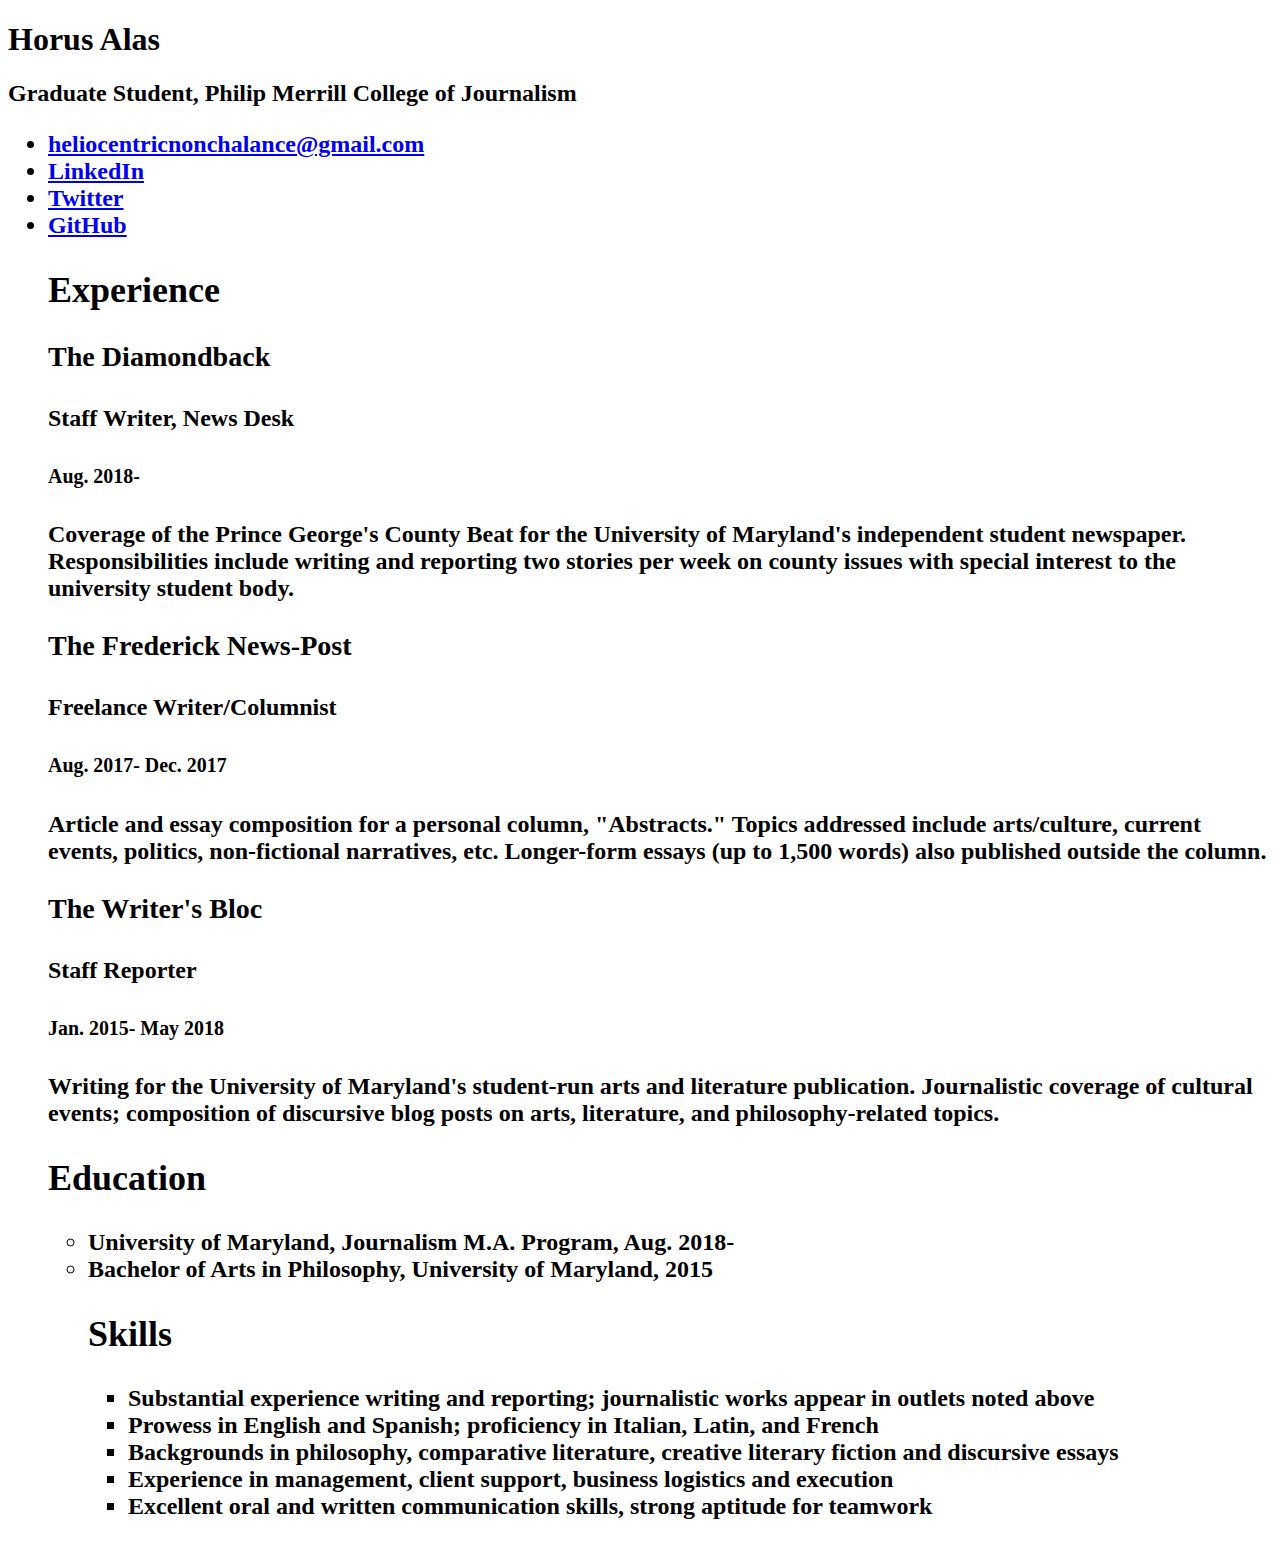
==== index.html @ 7c23b827 "Resume Work" ====
<!doctype html>

<html lang="en">
<head>
  <title>Horus Alas Resume</title>
</head>

<body>

<h1><strong>Horus Alas</strong></h1>

<h2>Graduate Student, Philip Merrill College of Journalism<h2>

<ul><li> <a href=Mailto:"heliocentricnonchalance@gmail.com">heliocentricnonchalance@gmail.com</a>
<li><a href="https://www.linkedin.com/in/heliocentricnonchalance/">LinkedIn</a>
<li><a href="http://www.twitter.com/elosodelsol/">Twitter</a>
<li><a href="https://github.com/halas92">GitHub</a>

<h2>Experience</h2>
<h3>The Diamondback</h3>
<h4>Staff Writer, News Desk</h4>
<h5>Aug. 2018-</h5>
<p>Coverage of the Prince George's County Beat for the University of Maryland's independent student newspaper. Responsibilities include writing and reporting two stories per week on county issues with special interest to the university student body.</p>
<h3>The Frederick News-Post</h3>
<h4>Freelance Writer/Columnist</h4>
<h5>Aug. 2017- Dec. 2017</h5>
<p>Article and essay composition for a personal column, "Abstracts." Topics addressed include arts/culture, current events, politics, non-fictional narratives, etc. Longer-form essays (up to 1,500 words) also published outside the column.</p>
<h3>The Writer's Bloc</h3>
<h4>Staff Reporter</h4>
<h5>Jan. 2015- May 2018</h5>
<p>Writing for the University of Maryland's student-run arts and literature publication. Journalistic coverage of cultural events; composition of discursive blog posts on arts, literature, and philosophy-related topics.</p>
<h2>Education</h2>
<ul><li>University of Maryland, Journalism M.A. Program, Aug. 2018-
<li>Bachelor of Arts in Philosophy, University of Maryland, 2015

<h2>Skills</h2>
<ul><li>Substantial experience writing and reporting; journalistic works appear in outlets noted above
<li>Prowess in English and Spanish; proficiency in Italian, Latin, and French
<li>Backgrounds in philosophy, comparative literature, creative literary fiction and discursive essays
<li>Experience in management, client support, business logistics and execution
<li>Excellent oral and written communication skills, strong aptitude for teamwork





</body>

</html>
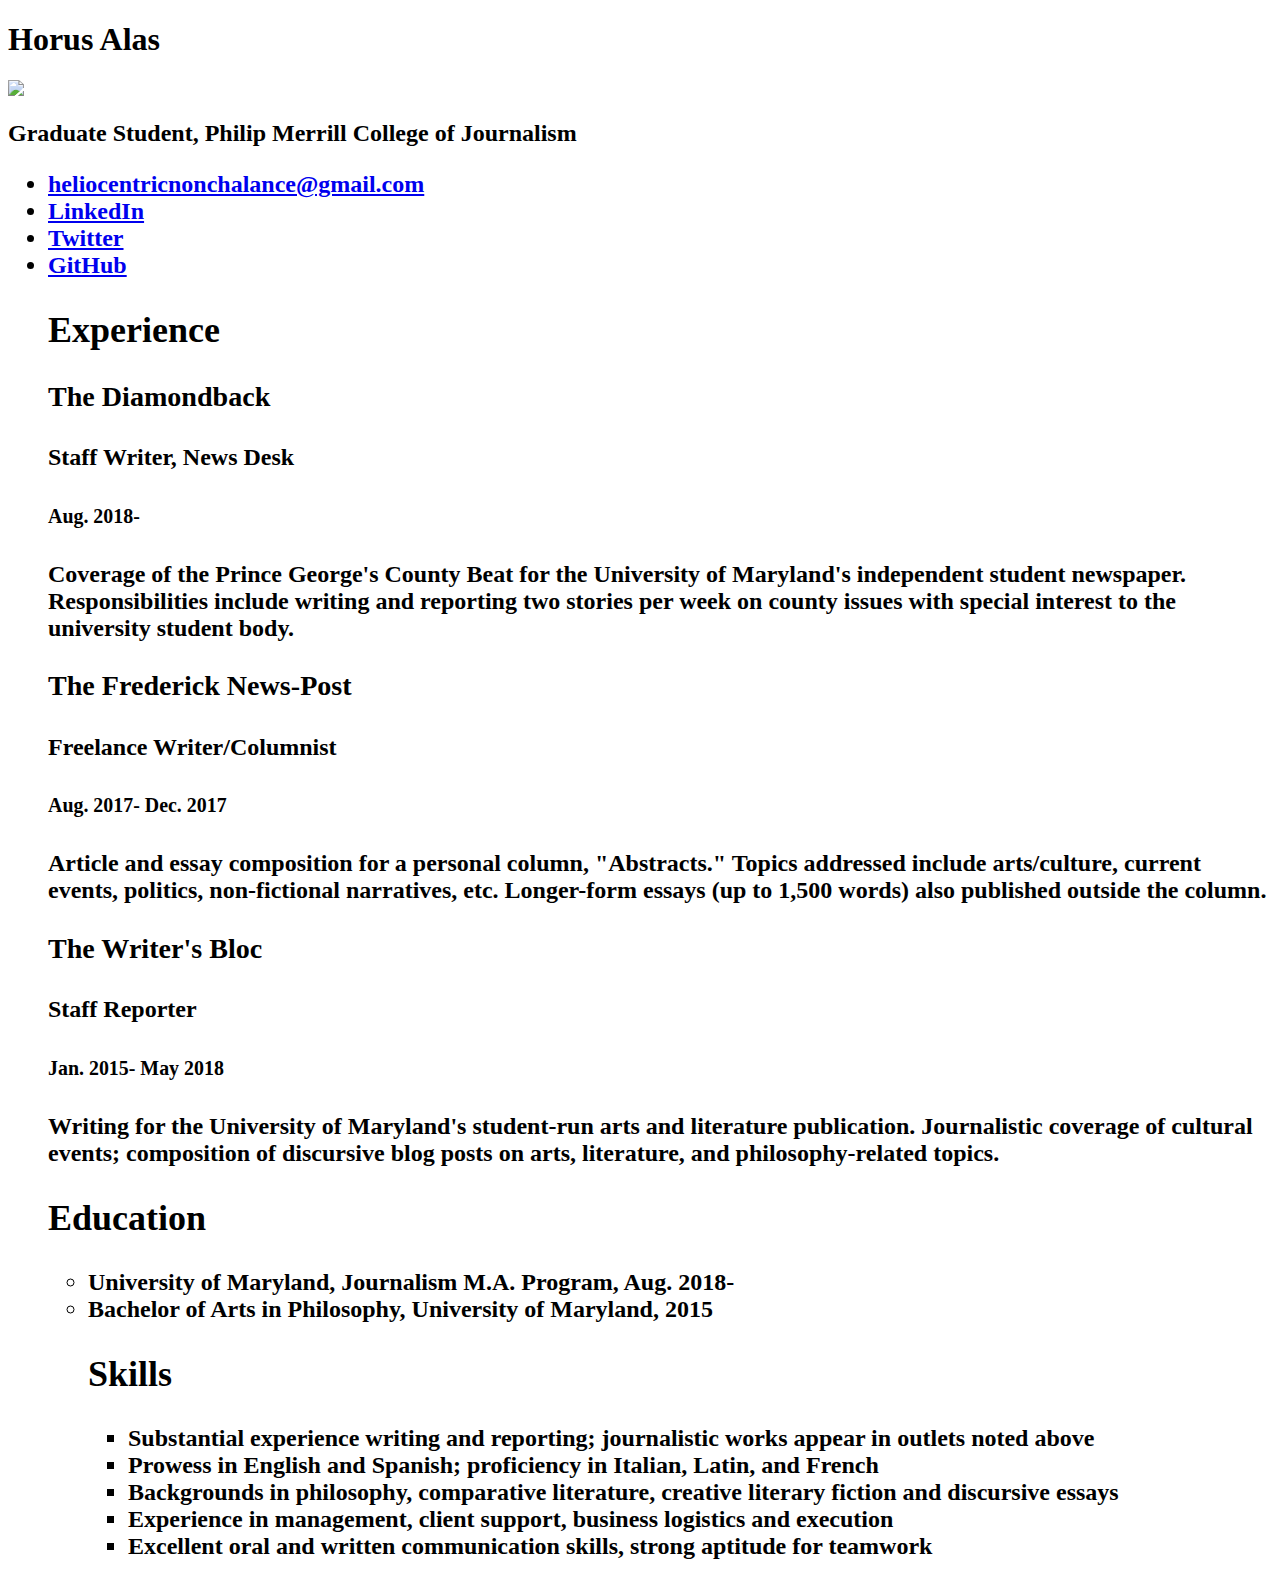
==== commit 04da457e: "Resume" ====
--- a/index.html
+++ b/index.html
@@ -8,7 +8,7 @@
 <body>
 
 <h1><strong>Horus Alas</strong></h1>
-
+<img src="https://github.com/halas92/Horus-Alas-Jour652/blob/master/0015.jpeg"></img>
 <h2>Graduate Student, Philip Merrill College of Journalism<h2>
 
 <ul><li> <a href=Mailto:"heliocentricnonchalance@gmail.com">heliocentricnonchalance@gmail.com</a>
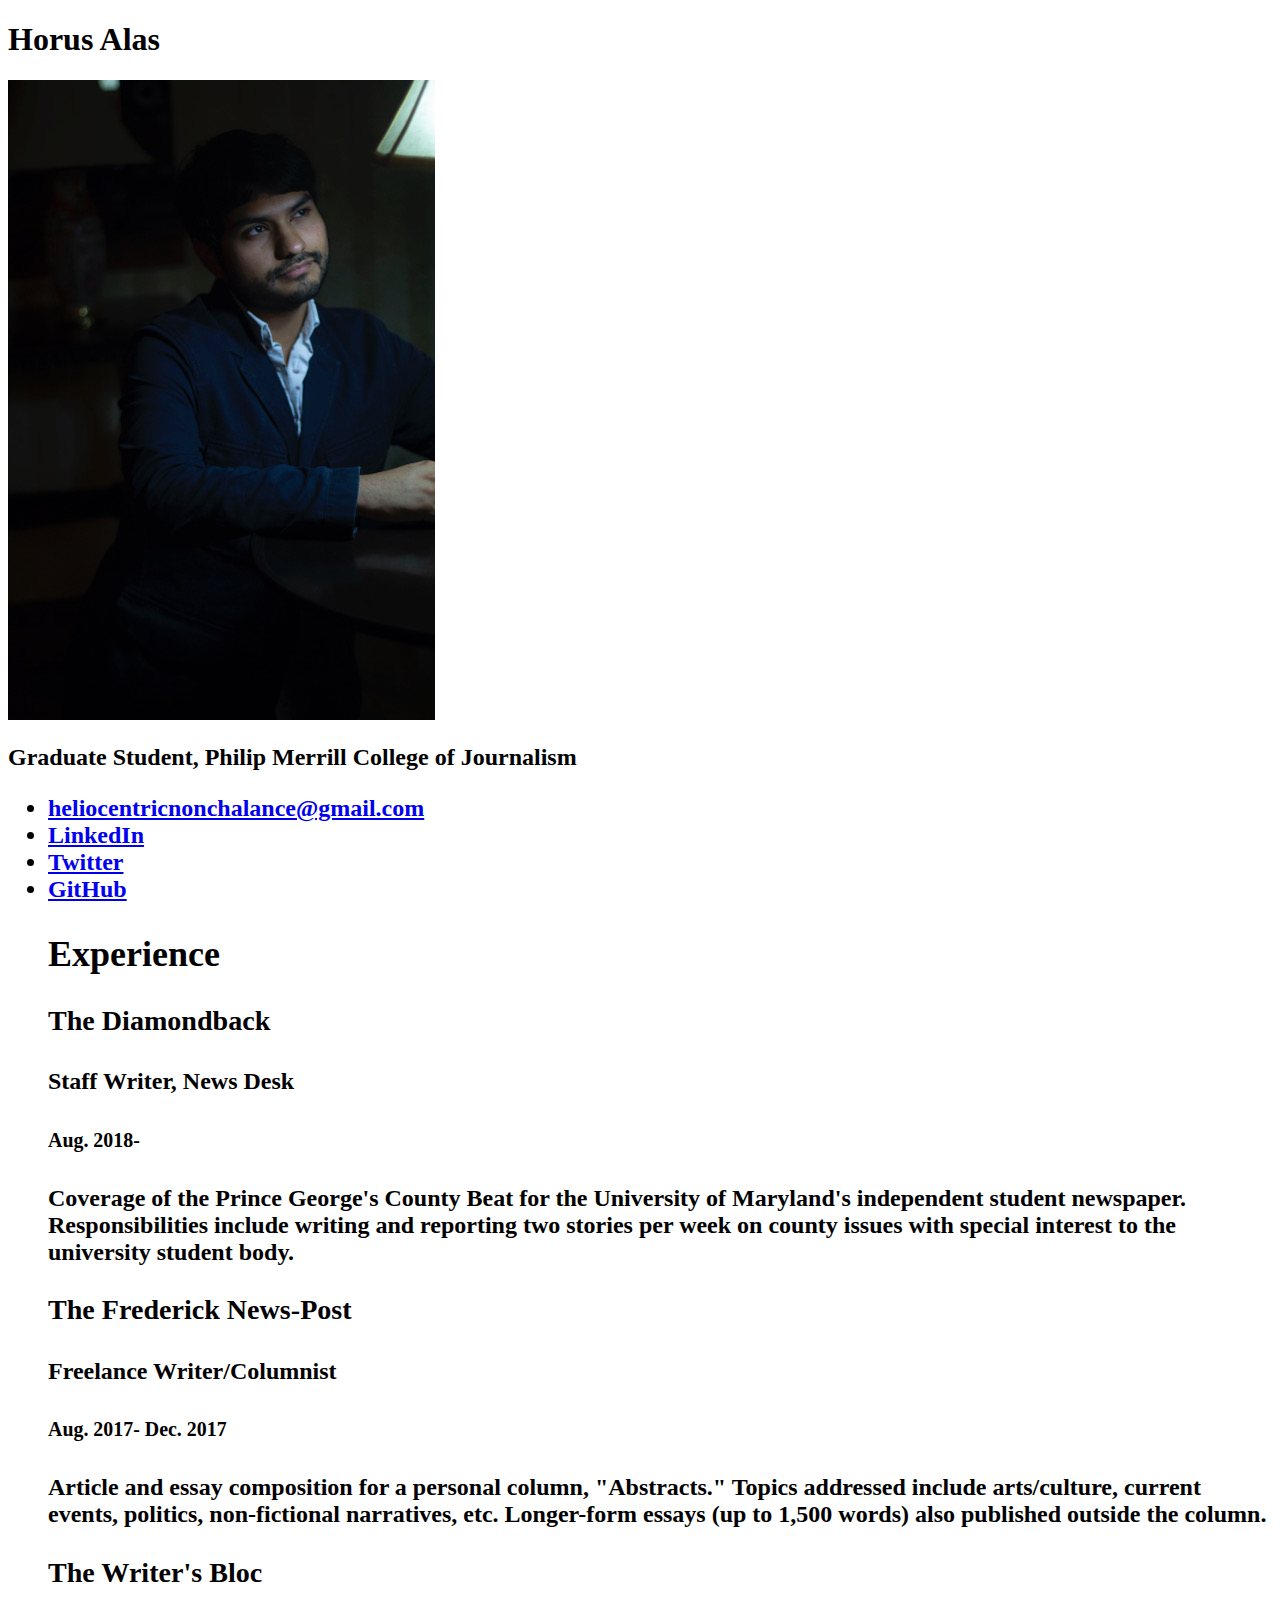
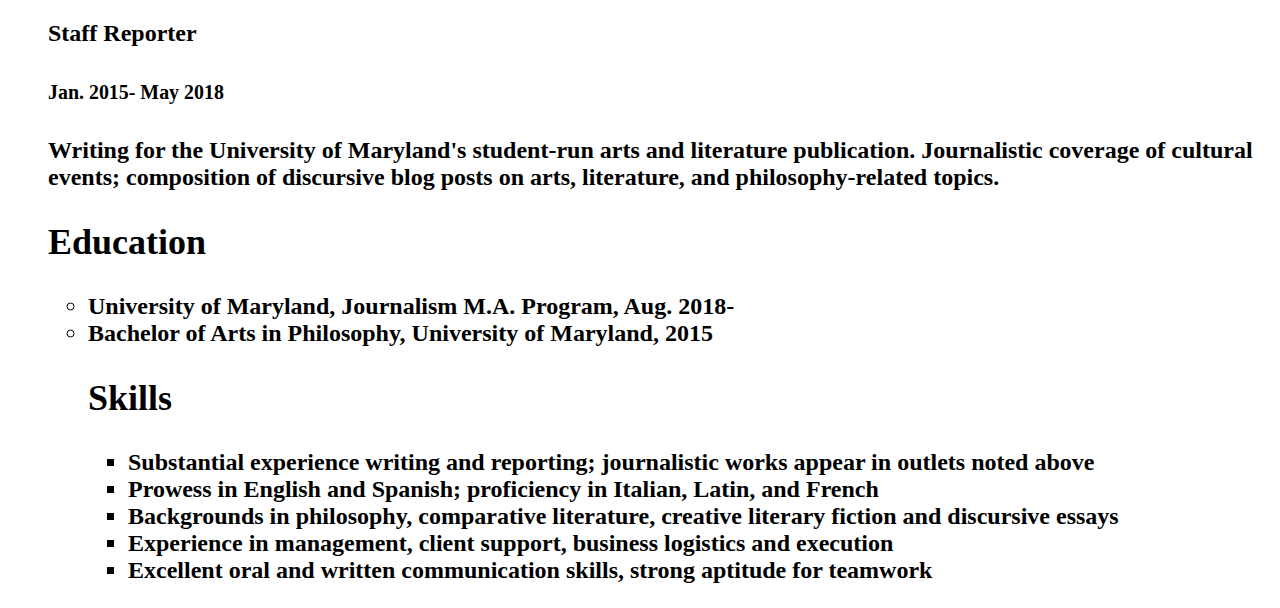
==== commit 3bff99aa: "Change Picture" ====
--- a/index.html
+++ b/index.html
@@ -8,7 +8,7 @@
 <body>
 
 <h1><strong>Horus Alas</strong></h1>
-<img src="https://github.com/halas92/Horus-Alas-Jour652/blob/master/0015.jpeg"></img>
+<img src="0015.jpeg" />
 <h2>Graduate Student, Philip Merrill College of Journalism<h2>
 
 <ul><li> <a href=Mailto:"heliocentricnonchalance@gmail.com">heliocentricnonchalance@gmail.com</a>
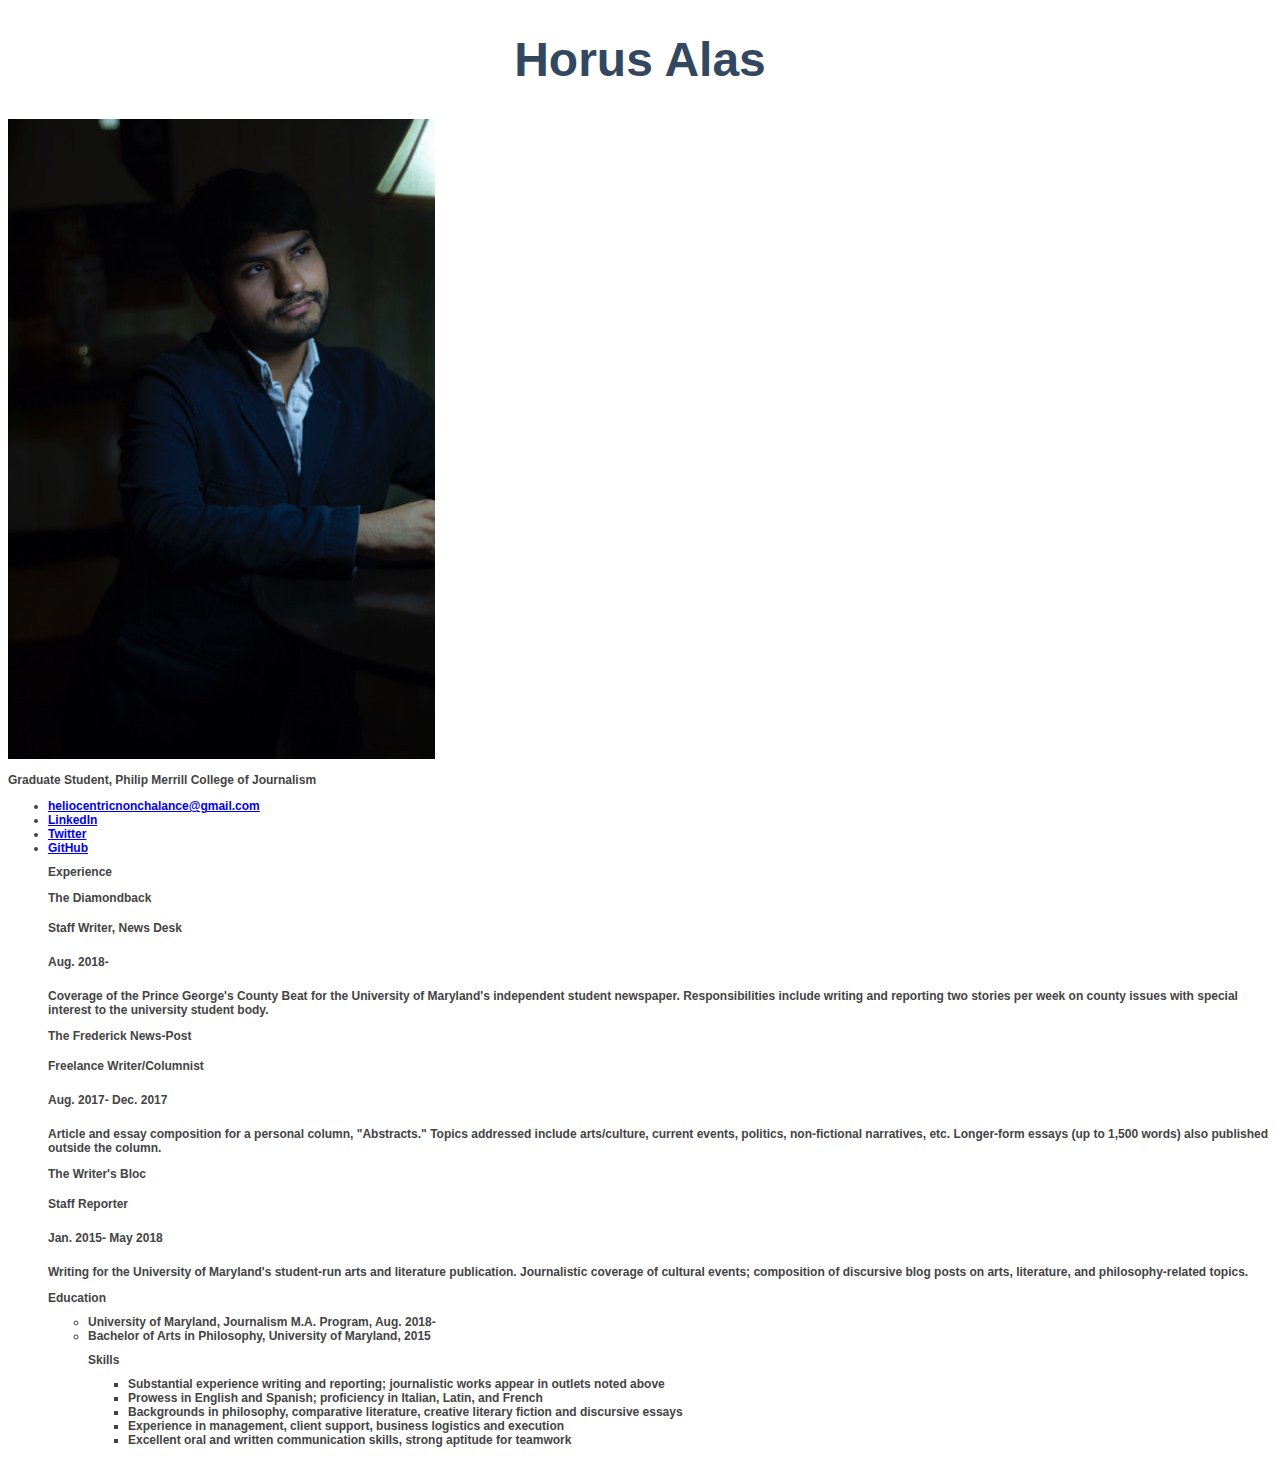
==== commit d2b86f24: "Added CSS Stylesheet" ====
--- a/index.html
+++ b/index.html
@@ -3,6 +3,7 @@
 <html lang="en">
 <head>
   <title>Horus Alas Resume</title>
+  <link rel="stylesheet" type="text/css" href="style.css"
 </head>
 
 <body>
--- a/style.css
+++ b/style.css
@@ -0,0 +1,27 @@
+p {
+  font-size: 12px;
+  font-family: open serif, arial, sans-serif;
+  font-weight: bold;
+  color: #444;
+}
+
+h1, h2, h3, h4, h5 {
+  font-size: 12px;
+font-family: open serif, arial, sans-serif;
+font-weight: bold;
+color: #444;
+}
+
+ul, li {
+  font-size: 12px;
+font-family: open serif, arial, sans-serif;
+font-weight: bold;
+color: #444;
+}
+
+h1 {
+  font-size: 3em;
+  color: #33485e;
+  font-variant-caps: titling-caps;
+  text-align: center;
+}
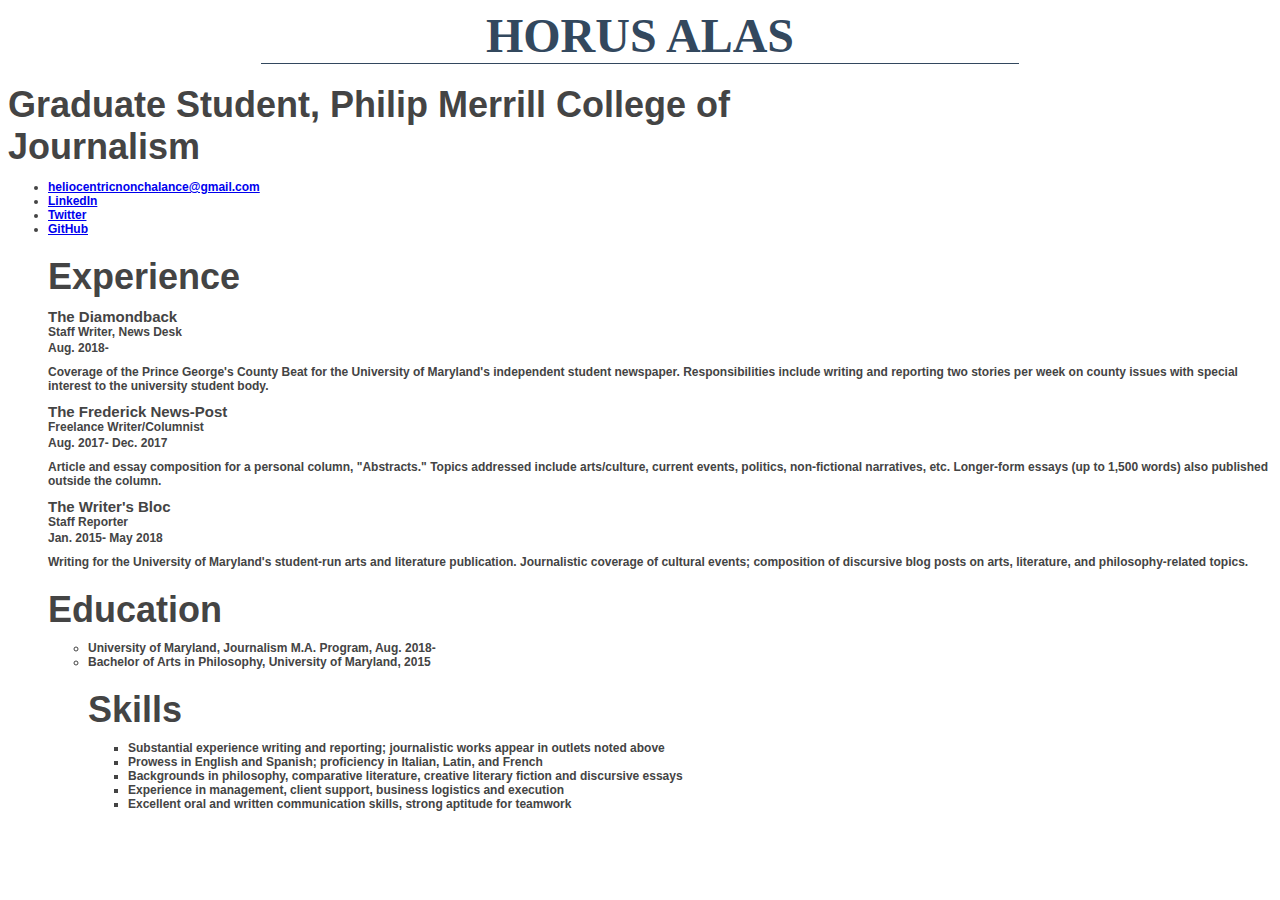
==== commit 20651ad9: "Add Bootstrap file" ====
--- a/index.html
+++ b/index.html
@@ -8,33 +8,34 @@
 
 <body>
 
-<h1><strong>Horus Alas</strong></h1>
-<img src="0015.jpeg" />
-<h2>Graduate Student, Philip Merrill College of Journalism<h2>
+<div id="container">
+<div id=name><strong>Horus Alas</strong></div>
+
+<div id=sectionheader>Graduate Student, Philip Merrill College of Journalism</div>
 
 <ul><li> <a href=Mailto:"heliocentricnonchalance@gmail.com">heliocentricnonchalance@gmail.com</a>
 <li><a href="https://www.linkedin.com/in/heliocentricnonchalance/">LinkedIn</a>
 <li><a href="http://www.twitter.com/elosodelsol/">Twitter</a>
 <li><a href="https://github.com/halas92">GitHub</a>
 
-<h2>Experience</h2>
-<h3>The Diamondback</h3>
-<h4>Staff Writer, News Desk</h4>
-<h5>Aug. 2018-</h5>
-<p>Coverage of the Prince George's County Beat for the University of Maryland's independent student newspaper. Responsibilities include writing and reporting two stories per week on county issues with special interest to the university student body.</p>
-<h3>The Frederick News-Post</h3>
-<h4>Freelance Writer/Columnist</h4>
-<h5>Aug. 2017- Dec. 2017</h5>
-<p>Article and essay composition for a personal column, "Abstracts." Topics addressed include arts/culture, current events, politics, non-fictional narratives, etc. Longer-form essays (up to 1,500 words) also published outside the column.</p>
-<h3>The Writer's Bloc</h3>
-<h4>Staff Reporter</h4>
-<h5>Jan. 2015- May 2018</h5>
-<p>Writing for the University of Maryland's student-run arts and literature publication. Journalistic coverage of cultural events; composition of discursive blog posts on arts, literature, and philosophy-related topics.</p>
-<h2>Education</h2>
+<div id=sectionheader>Experience</div>
+<div id=organization>The Diamondback</div>
+<div id=jobtitle>Staff Writer, News Desk</div>
+<div id= date>Aug. 2018-</div>
+<p id=description>Coverage of the Prince George's County Beat for the University of Maryland's independent student newspaper. Responsibilities include writing and reporting two stories per week on county issues with special interest to the university student body.</p>
+<div id=organization>The Frederick News-Post</div>
+<div id=jobtitle>Freelance Writer/Columnist</div>
+<div id= date>Aug. 2017- Dec. 2017</div>
+<p id=description>Article and essay composition for a personal column, "Abstracts." Topics addressed include arts/culture, current events, politics, non-fictional narratives, etc. Longer-form essays (up to 1,500 words) also published outside the column.</p>
+<div id=organization>The Writer's Bloc</div>
+<div id=jobtitle>Staff Reporter</div>
+<div id=date>Jan. 2015- May 2018</div>
+<p id=description>Writing for the University of Maryland's student-run arts and literature publication. Journalistic coverage of cultural events; composition of discursive blog posts on arts, literature, and philosophy-related topics.</p>
+<div id=sectionheader>Education</div>
 <ul><li>University of Maryland, Journalism M.A. Program, Aug. 2018-
 <li>Bachelor of Arts in Philosophy, University of Maryland, 2015
 
-<h2>Skills</h2>
+<div id=sectionheader>Skills</div>
 <ul><li>Substantial experience writing and reporting; journalistic works appear in outlets noted above
 <li>Prowess in English and Spanish; proficiency in Italian, Latin, and French
 <li>Backgrounds in philosophy, comparative literature, creative literary fiction and discursive essays
@@ -46,5 +47,6 @@
 
 
 </body>
+</div>
 
 </html>
--- a/style.css
+++ b/style.css
@@ -1,15 +1,9 @@
-p {
+#description {
   font-size: 12px;
   font-family: open serif, arial, sans-serif;
   font-weight: bold;
   color: #444;
-}
-
-h1, h2, h3, h4, h5 {
-  font-size: 12px;
-font-family: open serif, arial, sans-serif;
-font-weight: bold;
-color: #444;
+  margin-top: 10px; margin-bottom: 10px; margin-left: 0px; margin-right: 0px;
 }
 
 ul, li {
@@ -19,9 +13,48 @@
 color: #444;
 }
 
-h1 {
+#name {
   font-size: 3em;
   color: #33485e;
-  font-variant-caps: titling-caps;
-  text-align: center;
+  text-transform: uppercase;
+  text-align:center;
+  border-bottom: 1px solid #33485e;
+  width: 60%;
+  min-width: 300px;
+  margin: 0 auto;
 }
+
+#sectionheader {
+  margin-bottom: 10px;
+  margin-top: 20px;
+  margin-left: 0px;
+  margin-right: 0px;
+  width: 70%;
+  min-width: 300px;
+  font-size: 36px;
+font-family: 'Open Sans', arial, sans-serif;
+font-weight: bold;
+color: #444;
+}
+
+#jobtitle {
+  font-size: 12px;
+font-family: open serif, arial, sans-serif;
+font-weight: bold;
+color: #444;
+}
+
+#organization {
+  font-size: 1.25em;
+font-family: open serif, arial, sans-serif;
+font-weight: bold;
+color: #444;
+}
+
+#date {
+  font-size: 12px;
+font-family: open serif, arial, sans-serif;
+font-weight: bold;
+color: #444;
+margin-top: 2px; margin-bottom: 0px; margin-left: 0px; margin-right: 0px;
+}
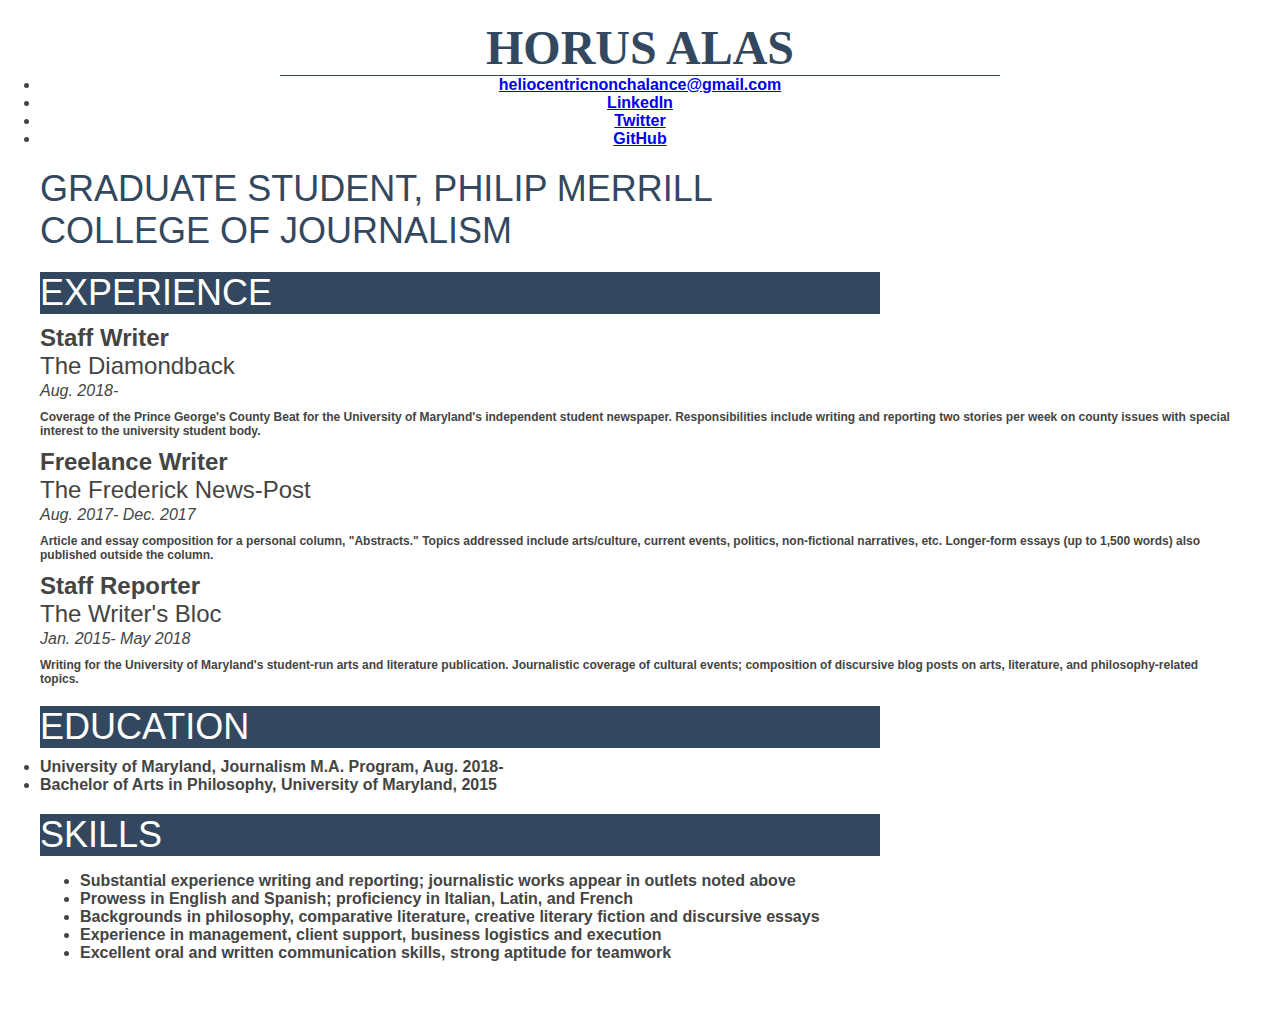
==== commit fa77c954: "CSS mods." ====
--- a/index.html
+++ b/index.html
@@ -8,32 +8,32 @@
 
 <body>
 
-<div id="container">
-<div id=name><strong>Horus Alas</strong></div>
+<div id=container>
+<div id=name><div id=title>Horus Alas</div></div>
 
-<div id=sectionheader>Graduate Student, Philip Merrill College of Journalism</div>
-
-<ul><li> <a href=Mailto:"heliocentricnonchalance@gmail.com">heliocentricnonchalance@gmail.com</a>
+<div id=menu><li> <a href=Mailto:"heliocentricnonchalance@gmail.com">heliocentricnonchalance@gmail.com</a>
 <li><a href="https://www.linkedin.com/in/heliocentricnonchalance/">LinkedIn</a>
 <li><a href="http://www.twitter.com/elosodelsol/">Twitter</a>
-<li><a href="https://github.com/halas92">GitHub</a>
+<li><a href="https://github.com/halas92">GitHub</a></div>
+
+<div id=occupation>Graduate Student, Philip Merrill College of Journalism</div>
 
 <div id=sectionheader>Experience</div>
+<div id=jobtitle>Staff Writer</div>
 <div id=organization>The Diamondback</div>
-<div id=jobtitle>Staff Writer, News Desk</div>
 <div id= date>Aug. 2018-</div>
 <p id=description>Coverage of the Prince George's County Beat for the University of Maryland's independent student newspaper. Responsibilities include writing and reporting two stories per week on county issues with special interest to the university student body.</p>
+<div id=jobtitle>Freelance Writer</div>
 <div id=organization>The Frederick News-Post</div>
-<div id=jobtitle>Freelance Writer/Columnist</div>
 <div id= date>Aug. 2017- Dec. 2017</div>
 <p id=description>Article and essay composition for a personal column, "Abstracts." Topics addressed include arts/culture, current events, politics, non-fictional narratives, etc. Longer-form essays (up to 1,500 words) also published outside the column.</p>
+<div id=jobtitle>Staff Reporter</div>
 <div id=organization>The Writer's Bloc</div>
-<div id=jobtitle>Staff Reporter</div>
 <div id=date>Jan. 2015- May 2018</div>
 <p id=description>Writing for the University of Maryland's student-run arts and literature publication. Journalistic coverage of cultural events; composition of discursive blog posts on arts, literature, and philosophy-related topics.</p>
 <div id=sectionheader>Education</div>
-<ul><li>University of Maryland, Journalism M.A. Program, Aug. 2018-
-<li>Bachelor of Arts in Philosophy, University of Maryland, 2015
+<div id=degrees><li>University of Maryland, Journalism M.A. Program, Aug. 2018-
+<li>Bachelor of Arts in Philosophy, University of Maryland, 2015</div>
 
 <div id=sectionheader>Skills</div>
 <ul><li>Substantial experience writing and reporting; journalistic works appear in outlets noted above
@@ -45,8 +45,8 @@
 
 
 
+</div>
+</body>
 
-</body>
-</div>
 
 </html>
--- a/style.css
+++ b/style.css
@@ -1,3 +1,10 @@
+#container {
+  width: 100%;
+  max-width: 1200px;
+  margin: 0 auto;
+  padding-bottom: 50px;
+}
+
 #description {
   font-size: 12px;
   font-family: open serif, arial, sans-serif;
@@ -6,11 +13,14 @@
   margin-top: 10px; margin-bottom: 10px; margin-left: 0px; margin-right: 0px;
 }
 
-ul, li {
-  font-size: 12px;
+#menu {
+  font-size: 1em;
 font-family: open serif, arial, sans-serif;
 font-weight: bold;
 color: #444;
+margin-top: 0px; margin-bottom: 0px; margin-left: 0px; margin-right: 0px;
+text-align: center;
+display: inline;
 }
 
 #name {
@@ -34,27 +44,65 @@
   font-size: 36px;
 font-family: 'Open Sans', arial, sans-serif;
 font-weight: bold;
+color: #FFFFFF;
+background-color: #33485e;
+font-weight: 400;
+text-transform: uppercase;
+}
+
+#jobtitle {
+  font-size: 1.5em;
+font-family: open serif, arial, sans-serif;
+font-weight: 600;
 color: #444;
 }
 
-#jobtitle {
-  font-size: 12px;
+#organization {
+  font-size: 1.5em;
+font-family: open serif, arial, sans-serif;
+font-weight: 400;
+color: #444;
+}
+
+#date {
+  font-size: 1em;
+font-family: open serif, arial, sans-serif;
+font-weight: 400;
+color: #444;
+margin-top: 2px; margin-bottom: 0px; margin-left: 0px; margin-right: 0px;
+font-style: italic;
+}
+
+#degrees {font-size: 1em;
+font-family: open serif, arial, sans-serif;
+font-weight: bold;
+color: #444;
+margin-top: 5px; margin-bottom: 0px; margin-left: 0px; margin-right: 0px;
+}
+
+#title {
+  font-weight: 600;
+  text-align: center;
+  margin-top: 20px; margin-bottom: 0px; margin-left: 0px; margin-right: 0px;
+}
+
+ul, li {font-size: 1em;
 font-family: open serif, arial, sans-serif;
 font-weight: bold;
 color: #444;
 }
 
-#organization {
-  font-size: 1.25em;
-font-family: open serif, arial, sans-serif;
+#occupation {
+  margin-bottom: 10px;
+  margin-top: 20px;
+  margin-left: 0px;
+  margin-right: 0px;
+  width: 70%;
+  min-width: 300px;
+  font-size: 36px;
+font-family: 'Open Sans', arial, sans-serif;
 font-weight: bold;
-color: #444;
+color: #33485e;
+font-weight: 400;
+text-transform: uppercase;
 }
-
-#date {
-  font-size: 12px;
-font-family: open serif, arial, sans-serif;
-font-weight: bold;
-color: #444;
-margin-top: 2px; margin-bottom: 0px; margin-left: 0px; margin-right: 0px;
-}
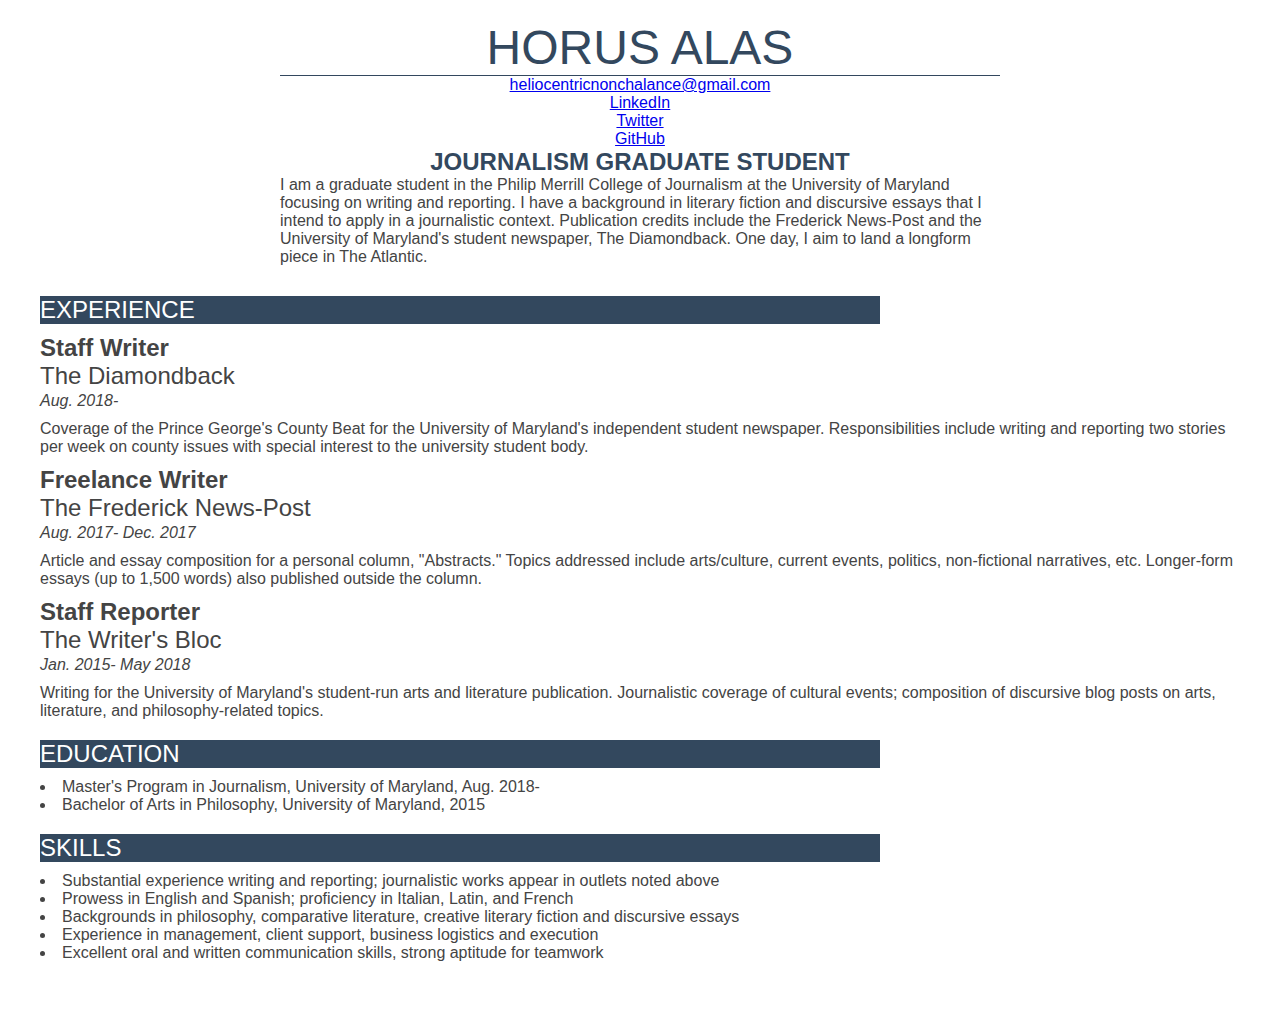
==== commit f7474c35: "Updated HTML and CSS docs." ====
--- a/index.html
+++ b/index.html
@@ -16,7 +16,9 @@
 <li><a href="http://www.twitter.com/elosodelsol/">Twitter</a>
 <li><a href="https://github.com/halas92">GitHub</a></div>
 
-<div id=occupation>Graduate Student, Philip Merrill College of Journalism</div>
+<div id=occupation>Journalism Graduate Student</div>
+<p id=top>I am a graduate student in the Philip Merrill College of Journalism at the University of Maryland focusing on writing and reporting. I have a background in literary fiction and discursive essays that I intend to apply in a journalistic context.
+Publication credits include the Frederick News-Post and the University of Maryland's student newspaper, The Diamondback. One day, I aim to land a longform piece in The Atlantic.</p>
 
 <div id=sectionheader>Experience</div>
 <div id=jobtitle>Staff Writer</div>
@@ -32,15 +34,15 @@
 <div id=date>Jan. 2015- May 2018</div>
 <p id=description>Writing for the University of Maryland's student-run arts and literature publication. Journalistic coverage of cultural events; composition of discursive blog posts on arts, literature, and philosophy-related topics.</p>
 <div id=sectionheader>Education</div>
-<div id=degrees><li>University of Maryland, Journalism M.A. Program, Aug. 2018-
+<div id=degrees><li>Master's Program in Journalism, University of Maryland, Aug. 2018-
 <li>Bachelor of Arts in Philosophy, University of Maryland, 2015</div>
 
 <div id=sectionheader>Skills</div>
-<ul><li>Substantial experience writing and reporting; journalistic works appear in outlets noted above
+<div id=coolshit><li>Substantial experience writing and reporting; journalistic works appear in outlets noted above
 <li>Prowess in English and Spanish; proficiency in Italian, Latin, and French
 <li>Backgrounds in philosophy, comparative literature, creative literary fiction and discursive essays
 <li>Experience in management, client support, business logistics and execution
-<li>Excellent oral and written communication skills, strong aptitude for teamwork
+<li>Excellent oral and written communication skills, strong aptitude for teamwork</div>
 
 
 
--- a/style.css
+++ b/style.css
@@ -6,20 +6,21 @@
 }
 
 #description {
-  font-size: 12px;
-  font-family: open serif, arial, sans-serif;
-  font-weight: bold;
+  font-size: 1em;
+  font-family: 'Open Sans', arial, sans-serif;
+  font-weight: 400;
   color: #444;
   margin-top: 10px; margin-bottom: 10px; margin-left: 0px; margin-right: 0px;
 }
 
 #menu {
   font-size: 1em;
-font-family: open serif, arial, sans-serif;
-font-weight: bold;
+font-family: 'Open Sans', arial, sans-serif;
+font-weight: 400;
 color: #444;
 margin-top: 0px; margin-bottom: 0px; margin-left: 0px; margin-right: 0px;
 text-align: center;
+list-style-type: none;
 display: inline;
 }
 
@@ -27,8 +28,9 @@
   font-size: 3em;
   color: #33485e;
   text-transform: uppercase;
-  text-align:center;
+  text-align: center;
   border-bottom: 1px solid #33485e;
+  font-weight:400;
   width: 60%;
   min-width: 300px;
   margin: 0 auto;
@@ -41,9 +43,8 @@
   margin-right: 0px;
   width: 70%;
   min-width: 300px;
-  font-size: 36px;
+  font-size: 1.5em;
 font-family: 'Open Sans', arial, sans-serif;
-font-weight: bold;
 color: #FFFFFF;
 background-color: #33485e;
 font-weight: 400;
@@ -52,21 +53,21 @@
 
 #jobtitle {
   font-size: 1.5em;
-font-family: open serif, arial, sans-serif;
+font-family: 'Open Sans', arial, sans-serif;
 font-weight: 600;
 color: #444;
 }
 
 #organization {
   font-size: 1.5em;
-font-family: open serif, arial, sans-serif;
+font-family: 'Open Sans', arial, sans-serif;
 font-weight: 400;
 color: #444;
 }
 
 #date {
   font-size: 1em;
-font-family: open serif, arial, sans-serif;
+font-family: 'Open Sans', arial, sans-serif;
 font-weight: 400;
 color: #444;
 margin-top: 2px; margin-bottom: 0px; margin-left: 0px; margin-right: 0px;
@@ -74,22 +75,25 @@
 }
 
 #degrees {font-size: 1em;
-font-family: open serif, arial, sans-serif;
-font-weight: bold;
+font-family: 'Open Sans', arial, sans-serif;
+font-weight: 400;
 color: #444;
 margin-top: 5px; margin-bottom: 0px; margin-left: 0px; margin-right: 0px;
+list-style-position: inside;
 }
 
 #title {
-  font-weight: 600;
+  font-family: 'Open Sans', arial, sans-serif;
+  font-weight: 400;
   text-align: center;
   margin-top: 20px; margin-bottom: 0px; margin-left: 0px; margin-right: 0px;
 }
 
-ul, li {font-size: 1em;
-font-family: open serif, arial, sans-serif;
-font-weight: bold;
+#coolshit {font-size: 1em;
+font-family: 'Open Sans', arial, sans-serif;
+font-weight: 400;
 color: #444;
+list-style-position: inside;
 }
 
 #occupation {
@@ -99,10 +103,21 @@
   margin-right: 0px;
   width: 70%;
   min-width: 300px;
-  font-size: 36px;
+  font-size: 1.5em;
 font-family: 'Open Sans', arial, sans-serif;
-font-weight: bold;
 color: #33485e;
+font-weight: 600;
+text-transform: uppercase;
+margin: 0 auto;
+text-align:center;
+}
+
+#top {font-size: 1em;
+font-family: 'Open Sans', arial, sans-serif;
 font-weight: 400;
-text-transform: uppercase;
+color: #444;
+margin: 0 auto;
+width: 60%;
+min-width: 300px;
+margin-bottom: 30px
 }
